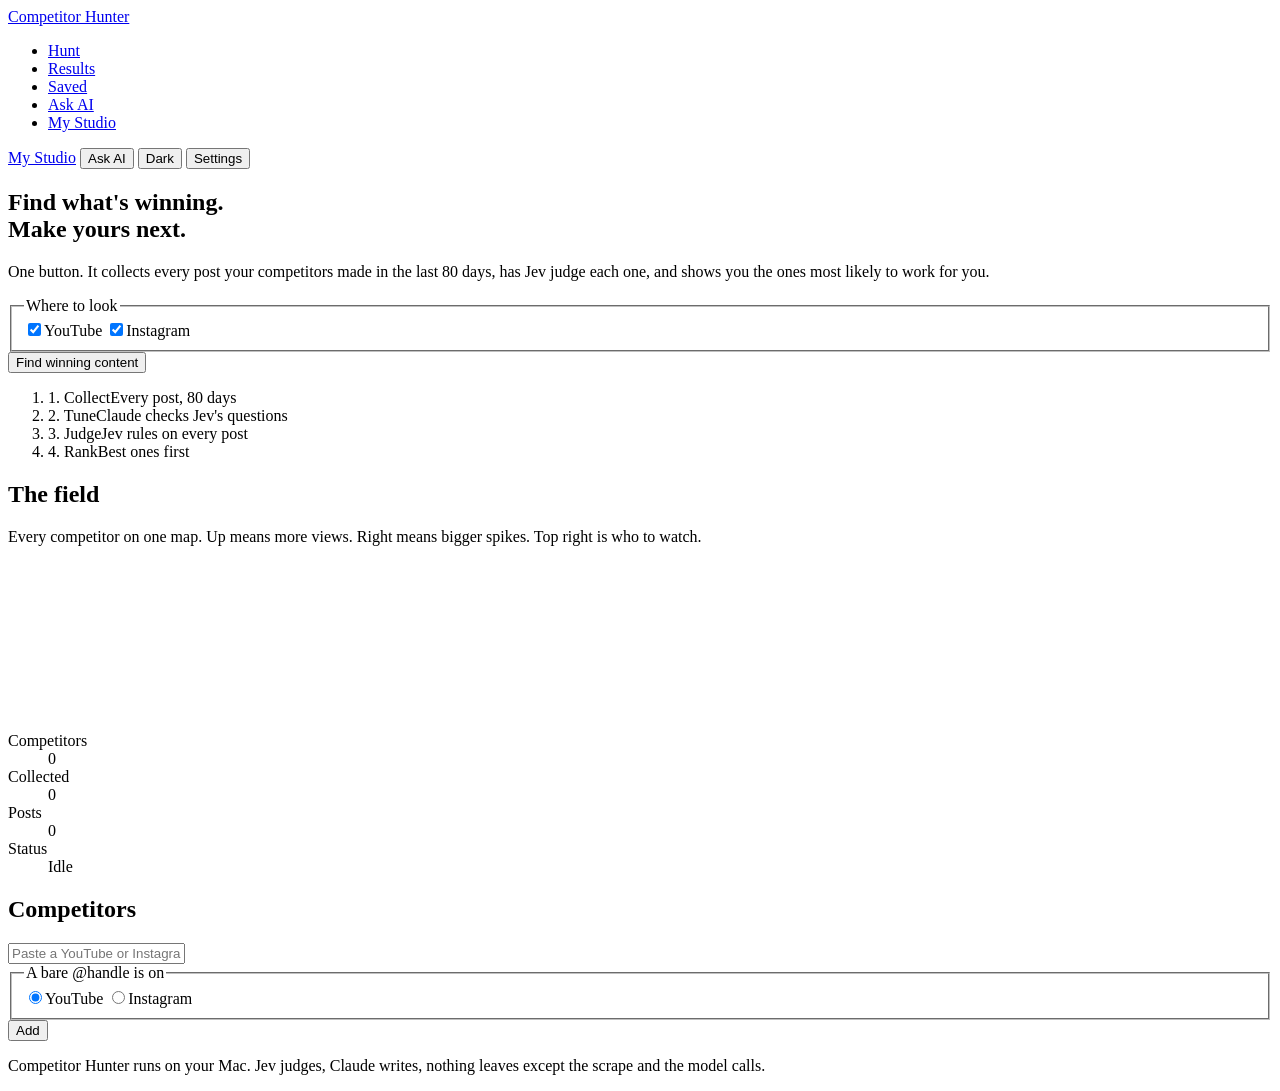
==== web/index.html @ 1fc2eb8a "Competitor Hunter: Jev-judged competitor hunts, saved-post analysis, Ask AI, My Studio Local web app" ====
<!doctype html>
<html lang="en">
<head>
<meta charset="utf-8">
<meta name="viewport" content="width=device-width, initial-scale=1">
<title>Competitor Hunter</title>
<link rel="icon" href="data:image/svg+xml,%3Csvg xmlns='http://www.w3.org/2000/svg' viewBox='0 0 32 32'%3E%3Crect width='32' height='32' rx='7' fill='%230066cc'/%3E%3Ccircle cx='16' cy='16' r='7' fill='none' stroke='white' stroke-width='2.5'/%3E%3Ccircle cx='16' cy='16' r='2' fill='white'/%3E%3C/svg%3E">
<script>try { document.documentElement.dataset.theme = localStorage.getItem('ch-theme') || 'light'; } catch (e) {}</script>
<link rel="stylesheet" href="/styles.css">
</head>
<body>

<nav class="global-nav" aria-label="Main">
  <a class="brand" href="#top">Competitor Hunter</a>
  <ul class="nav-links">
    <li><a href="#top">Hunt</a></li>
    <li><a href="#results">Results</a></li>
    <li><a href="#saved-window" id="nav-saved">Saved</a></li>
    <li><a href="#ask">Ask AI</a></li>
    <li><a href="/studio">My Studio</a></li>
  </ul>
  <div class="nav-actions">
    <a class="nav-btn" href="/studio">My Studio</a>
    <button class="nav-btn" id="ask-btn" type="button">Ask AI</button>
    <button class="nav-btn" id="theme-btn" type="button" aria-label="Switch light or dark mode">Dark</button>
    <button class="nav-btn" id="settings-btn" type="button" aria-expanded="false" aria-controls="settings">Settings</button>
  </div>
</nav>

<section class="tile tile-light settings" id="settings" hidden>
  <div class="wrap narrow">
    <h2 class="display">Settings</h2>
    <p class="lead">Everything you can change lives here.</p>
    <form class="settings-form" id="settings-form">
      <div class="field">
        <label for="model-select">Claude model</label>
        <select id="model-select"></select>
        <p class="help">Runs the hunt, writes every breakdown, answers in Ask AI. Takes effect on the next run.</p>
      </div>
      <div class="field" id="model-custom-field" hidden>
        <label for="model-custom">Custom model id</label>
        <input id="model-custom" type="text" autocomplete="off" spellcheck="false" placeholder="claude-opus-5-5">
      </div>
      <div class="field">
        <label for="theme-select">Look</label>
        <select id="theme-select"><option value="light">Light</option><option value="dark">Dark</option></select>
      </div>
      <div class="field">
        <label for="subs-input">Reddit communities to watch</label>
        <input id="subs-input" type="text" autocomplete="off" spellcheck="false" placeholder="ClaudeAI, ClaudeCode, AI_Agents">
        <p class="help">Top posts of the week from these show up as extra topic ideas after a hunt.</p>
      </div>
      <div class="field">
        <span class="label">Hunt window</span>
        <p class="static"><span id="window-days">80</span> days back, every time.</p>
      </div>
      <button class="btn-primary" type="submit">Save settings</button>
      <p class="notice" id="settings-notice" role="status"></p>
      <p class="help" id="settings-meta"></p>
    </form>
  </div>
</section>

<main id="top">
  <section class="tile tile-light hero">
    <div class="wrap">
      <ul class="health" id="health" aria-label="System readiness"></ul>
      <h1 class="hero-display">Find what's winning.<br>Make yours next.</h1>
      <p class="lead">One button. It collects every post your competitors made in the last 80 days, has Jev judge each one, and shows you the ones most likely to work for you.</p>

      <fieldset class="platforms">
        <legend>Where to look</legend>
        <label class="toggle"><input type="checkbox" name="platform" value="youtube" checked><span>YouTube <b id="count-youtube"></b></span></label>
        <label class="toggle"><input type="checkbox" name="platform" value="instagram" checked><span>Instagram <b id="count-instagram"></b></span></label>
      </fieldset>

      <div class="actions">
        <button class="btn-primary big" id="run" type="button"><span class="run-label">Find winning content</span></button>
        <button class="btn-secondary" id="stop" type="button" hidden>Stop</button>
        <span class="elapsed" id="elapsed" aria-live="off"></span>
      </div>
      <p class="notice" id="notice" role="status"></p>

      <ol class="phases" id="phases" aria-label="Progress">
        <li data-phase="scrape"><span class="phase-name">1. Collect</span><span class="phase-note">Every post, 80 days</span></li>
        <li data-phase="pilot"><span class="phase-name">2. Tune</span><span class="phase-note">Claude checks Jev's questions</span></li>
        <li data-phase="judge"><span class="phase-name">3. Judge</span><span class="phase-note">Jev rules on every post</span></li>
        <li data-phase="rank"><span class="phase-name">4. Rank</span><span class="phase-note">Best ones first</span></li>
      </ol>
    </div>
  </section>

  <section class="tile tile-dark map-tile">
    <div class="wrap">
      <h2 class="display">The field</h2>
      <p class="lead">Every competitor on one map. Up means more views. Right means bigger spikes. Top right is who to watch.</p>
      <div class="scope">
        <canvas id="radar" aria-label="Map of competitors. Further right means bigger breakouts, higher means more views, a larger mark means a higher engagement rate. Circles are YouTube, diamonds are Instagram."></canvas>
        <dl class="readout">
          <div><dt>Competitors</dt><dd id="read-targets">0</dd></div>
          <div><dt>Collected</dt><dd id="read-acquired">0</dd></div>
          <div><dt>Posts</dt><dd id="read-pieces">0</dd></div>
          <div><dt>Status</dt><dd id="read-status">Idle</dd></div>
        </dl>
      </div>
    </div>
  </section>

  <section class="tile tile-light roster-tile">
    <div class="wrap">
      <h2 class="display">Competitors</h2>
      <p class="lead" id="roster-meta"></p>
      <form class="roster-form" id="roster-form">
        <input id="roster-input" type="text" autocomplete="off" spellcheck="false" placeholder="Paste a YouTube or Instagram link, or type an @handle" aria-label="Add a competitor">
        <fieldset class="seg">
          <legend>A bare @handle is on</legend>
          <label><input type="radio" name="roster-platform" value="youtube" checked><span>YouTube</span></label>
          <label><input type="radio" name="roster-platform" value="instagram"><span>Instagram</span></label>
        </fieldset>
        <button class="btn-primary" type="submit">Add</button>
      </form>
      <p class="notice" id="roster-notice" role="status"></p>
      <ul class="roster-list" id="roster-list"></ul>
    </div>
  </section>

  <section class="tile tile-parchment log-tile" id="log-window" hidden>
    <div class="wrap">
      <h2 class="display">What's happening</h2>
      <p class="help" id="log-meta"></p>
      <ol class="log-lines" id="log" aria-live="polite"></ol>
    </div>
  </section>

  <section id="results" hidden>
    <section class="tile tile-parchment">
      <div class="wrap">
        <h2 class="display">Last hunt</h2>
        <ul class="kpis" id="kpis"></ul>
      </div>
    </section>

    <section class="tile tile-light">
      <div class="wrap">
        <h2 class="display">Who's winning</h2>
        <p class="lead" id="ladder-note"></p>
        <div class="ladders">
          <div class="card ladder" id="ladder-views"></div>
          <div class="card ladder" id="ladder-er"></div>
        </div>
      </div>
    </section>

    <section class="tile tile-parchment">
      <div class="wrap">
        <h2 class="display">Best posts to learn from</h2>
        <p class="lead">Ranked by how well they did for their creator and how well they fit your audience. Paid placements are left out.</p>
        <div class="filters" id="filters"></div>
        <div class="targets" id="targets"></div>
        <div class="more"><button class="btn-secondary" id="more" type="button">Show 12 more</button></div>
      </div>
    </section>

    <section class="tile tile-light" id="reddit-tile">
      <div class="wrap">
        <h2 class="display">Reddit ideas</h2>
        <p class="lead" id="reddit-note">Top posts of the week from your communities. Not on the map, just extra topics people are already talking about.</p>
        <ol class="reddit-list" id="reddit-list"></ol>
      </div>
    </section>

    <section class="tile tile-parchment saved" id="saved-window">
      <div class="wrap">
        <h2 class="display">Saved</h2>
        <p class="lead">Press Save on any post above. Then transcribe it, watch it, or ask AI about it. Carousels pull their slides on save.</p>
        <div class="folder-bar" id="folder-bar"></div>
        <p class="notice" id="saved-notice" role="status"></p>
        <div class="saved-grid" id="saved-grid"></div>
      </div>
    </section>

    <section class="tile tile-light">
      <div class="wrap">
        <details class="card" id="jev-panel"></details>
        <details class="card" id="paid-panel"></details>
      </div>
    </section>
  </section>

  <section class="tile tile-light empty" id="empty" hidden>
    <div class="wrap narrow center">
      <h2 class="display">No hunt yet</h2>
      <p class="lead">Press <b>Find winning content</b>. Everything shows up here when it's done.</p>
    </div>
  </section>

  <section class="tile tile-dark ask" id="ask" hidden>
    <div class="wrap">
      <h2 class="display">Ask AI</h2>
      <p class="lead">Pick what to talk about, then ask. Topics, hooks, what your next post should look like.</p>
      <div class="ask-grid">
        <aside class="ask-side">
          <h3 class="tagline">In this chat</h3>
          <label class="check"><input type="checkbox" id="ask-top" checked><span>Top 12 posts from the last hunt</span></label>
          <label class="check"><input type="checkbox" id="ask-reddit"><span>This week's Reddit ideas</span></label>
          <ul class="ask-cards" id="ask-cards"></ul>
          <h3 class="tagline">Saved posts</h3>
          <ul class="ask-saved" id="ask-saved"></ul>
          <h3 class="tagline">Earlier chats</h3>
          <ul class="ask-chats" id="ask-chats"></ul>
          <button class="btn-secondary" id="ask-new" type="button">New chat</button>
        </aside>
        <div class="ask-main">
          <ol class="thread" id="ask-thread" aria-live="polite"></ol>
          <form class="ask-form" id="ask-form">
            <textarea id="ask-input" rows="3" placeholder="What should my next piece be about?" aria-label="Your question"></textarea>
            <span class="ask-buttons"><button class="btn-primary" id="ask-send" type="submit">Ask</button><button class="btn-secondary" id="ask-abort" type="button" hidden>Abort</button></span>
          </form>
          <p class="notice" id="ask-notice" role="status"></p>
        </div>
      </div>
    </div>
  </section>
</main>

<footer class="tile tile-parchment footer">
  <div class="wrap"><p class="fine">Competitor Hunter runs on your Mac. Jev judges, Claude writes, nothing leaves except the scrape and the model calls.</p></div>
</footer>

<div class="tip" id="tip" role="tooltip" hidden></div>
<script src="/app.js"></script>
<script src="/library.js"></script>
<script src="/ask.js"></script>
</body>
</html>
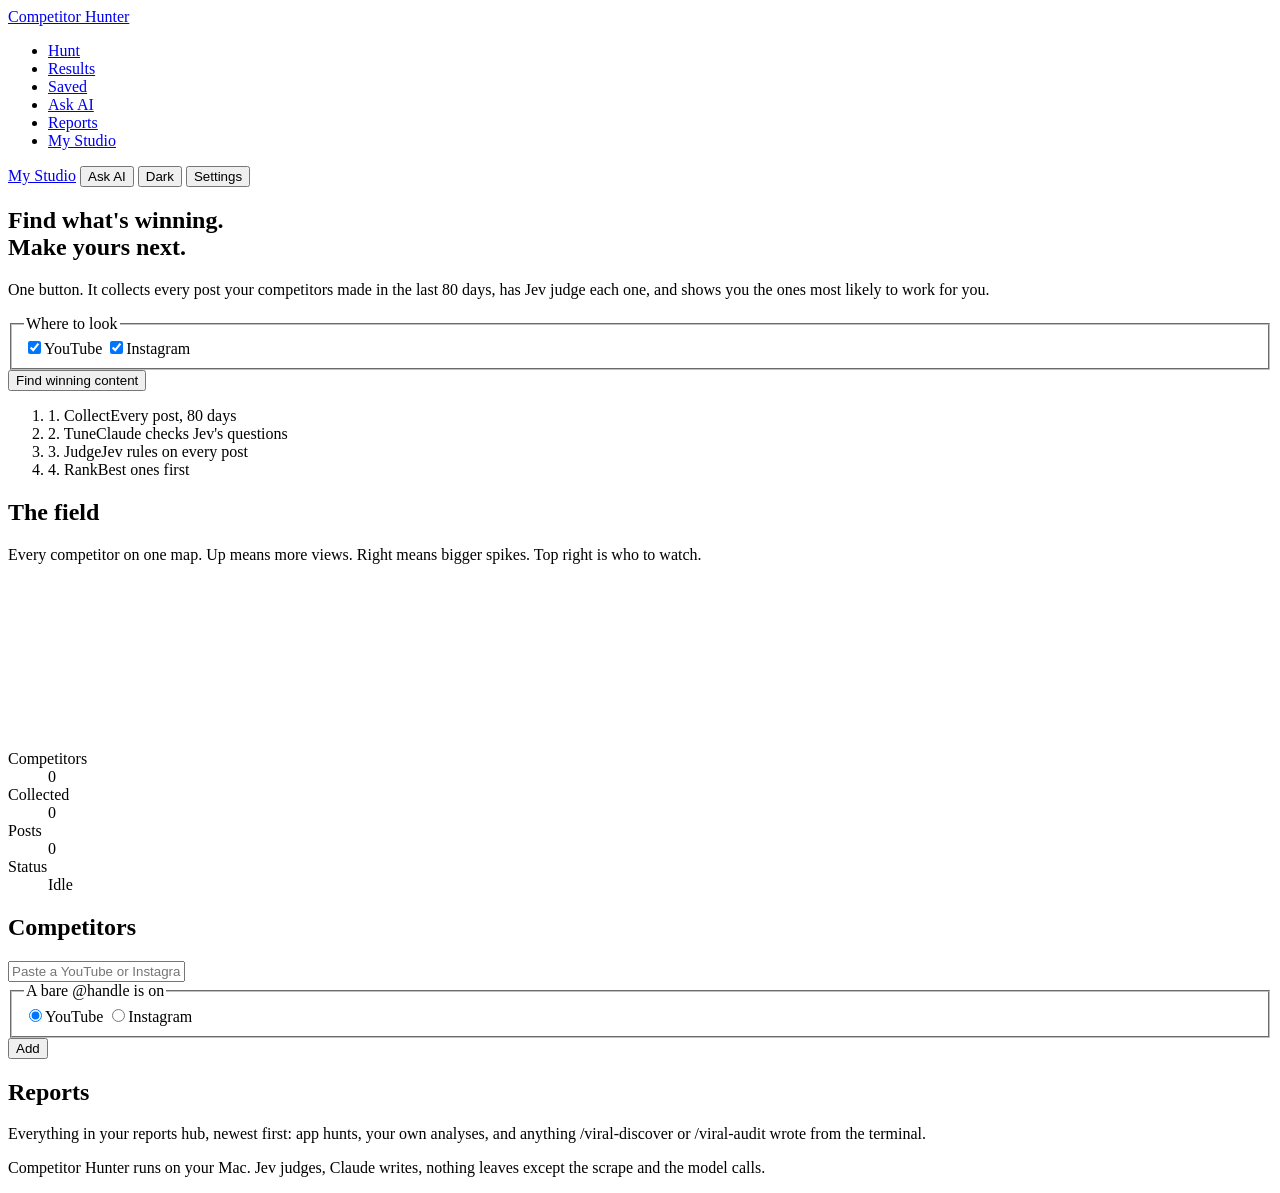
==== commit 40613ea0: "feat: reports hub, every hunt writes a markdown report the app reads back - hunt.write_report() writ" ====
--- a/web/index.html
+++ b/web/index.html
@@ -17,6 +17,7 @@
     <li><a href="#results">Results</a></li>
     <li><a href="#saved-window" id="nav-saved">Saved</a></li>
     <li><a href="#ask">Ask AI</a></li>
+    <li><a href="#reports">Reports</a></li>
     <li><a href="/studio">My Studio</a></li>
   </ul>
   <div class="nav-actions">
@@ -187,6 +188,15 @@
     </section>
   </section>
 
+  <section class="tile tile-light" id="reports">
+    <div class="wrap">
+      <h2 class="display">Reports</h2>
+      <p class="lead" id="reports-note">Everything in your reports hub, newest first: app hunts, your own analyses, and anything /viral-discover or /viral-audit wrote from the terminal.</p>
+      <div class="filters" id="reports-filters"></div>
+      <ul class="report-list" id="report-list"></ul>
+    </div>
+  </section>
+
   <section class="tile tile-light empty" id="empty" hidden>
     <div class="wrap narrow center">
       <h2 class="display">No hunt yet</h2>
@@ -203,6 +213,7 @@
           <h3 class="tagline">In this chat</h3>
           <label class="check"><input type="checkbox" id="ask-top" checked><span>Top 12 posts from the last hunt</span></label>
           <label class="check"><input type="checkbox" id="ask-reddit"><span>This week's Reddit ideas</span></label>
+          <label class="check"><input type="checkbox" id="ask-reports"><span>Latest 3 reports from the hub</span></label>
           <ul class="ask-cards" id="ask-cards"></ul>
           <h3 class="tagline">Saved posts</h3>
           <ul class="ask-saved" id="ask-saved"></ul>
@@ -228,6 +239,7 @@
 </footer>
 
 <div class="tip" id="tip" role="tooltip" hidden></div>
+<div class="modal" id="report-drawer" hidden></div>
 <script src="/app.js"></script>
 <script src="/library.js"></script>
 <script src="/ask.js"></script>
